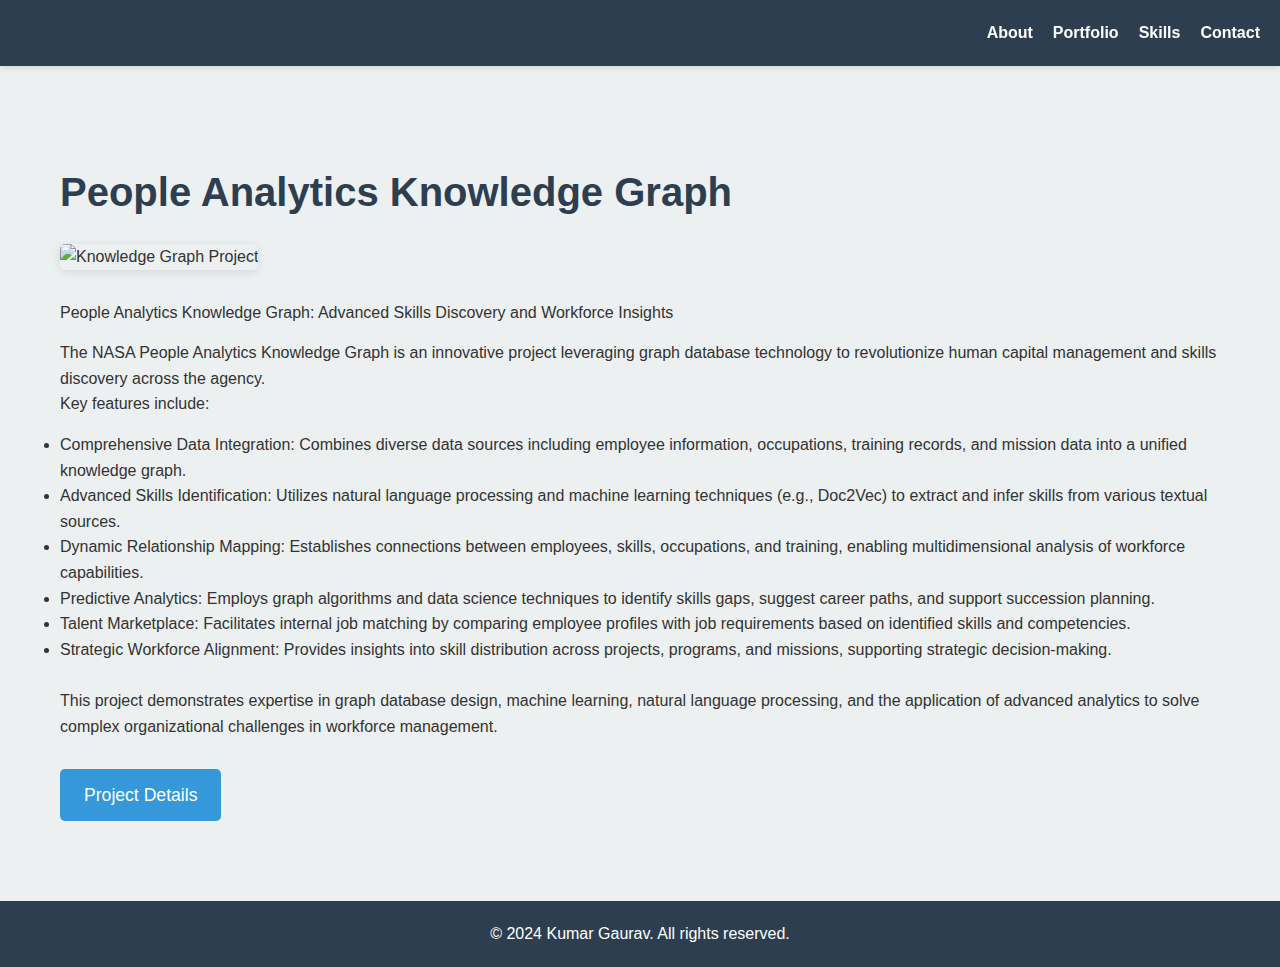
==== project-knowledge-graph-html.html @ 42b358fd "Merge pull request #1 from GAURAV2567/Experimental" ====
<!DOCTYPE html>
<html lang="en">
<head>
    <meta charset="UTF-8">
    <meta name="viewport" content="width=device-width, initial-scale=1.0">
    <title>Dhan-Lakshmi - Kumar Gaurav Portfolio</title>
    <link rel="stylesheet" href="styles.css">
    <script src="https://cdnjs.cloudflare.com/ajax/libs/font-awesome/5.15.3/js/all.min.js"></script>
</head>
<body>
    <header>
        <nav>
            <ul>
                <li><a href="index.html#about">About</a></li>
                <li><a href="index.html#portfolio">Portfolio</a></li>
                <li><a href="index.html#skills">Skills</a></li>
                <li><a href="index.html#contact">Contact</a></li>
            </ul>
        </nav>
    </header>

    <main>
        <section id="project-detail">
            <div class="container">
                <h1 id="project-title">People Analytics Knowledge Graph</h1>
                <img id="project-image" src="https://dist.neo4j.com/wp-content/uploads/20211008041037/KSATT-data-model-1-768x431.png" alt="Knowledge Graph Project" class="project-detail-image">
                <div id="project-description">
                    <p>People Analytics Knowledge Graph: Advanced Skills Discovery and Workforce Insights</p>
                    <p>The NASA People Analytics Knowledge Graph is an innovative project leveraging graph database technology to revolutionize human capital management and skills discovery across the agency. <br/>Key features include:</p>
                    <ul>
                        <li>Comprehensive Data Integration: Combines diverse data sources including employee information, occupations, training records, and mission data into a unified knowledge graph.</li>
                        <li>Advanced Skills Identification: Utilizes natural language processing and machine learning techniques (e.g., Doc2Vec) to extract and infer skills from various textual sources.</li>
                        <li>Dynamic Relationship Mapping: Establishes connections between employees, skills, occupations, and training, enabling multidimensional analysis of workforce capabilities.</li>
                        <li>Predictive Analytics: Employs graph algorithms and data science techniques to identify skills gaps, suggest career paths, and support succession planning.</li>
                        <li>Talent Marketplace: Facilitates internal job matching by comparing employee profiles with job requirements based on identified skills and competencies.</li>
                        <li>Strategic Workforce Alignment: Provides insights into skill distribution across projects, programs, and missions, supporting strategic decision-making.</li>
                    </ul>
                    <p><br/>This project demonstrates expertise in graph database design, machine learning, natural language processing, and the application of advanced analytics to solve complex organizational challenges in workforce management.</p>
                </div>
                <a href="https://neo4j.com/blog/combining-knowledge-graph-graph-algorithms-find-hidden-skills-nasa/" id="live-link" class="btn" target="_blank">Project Details</a>
            </div>
        </section>
    </main>

    <footer>
        <div class="container">
            <p>&copy; 2024 Kumar Gaurav. All rights reserved.</p>
        </div>
    </footer>

    <script src="script.js"></script>
</body>
</html>
---- styles.css ----
/* Global Styles */
:root {
    --primary-color: #3498db;
    --secondary-color: #2c3e50;
    --text-color: #333;
    --bg-color: #ecf0f1;
    --card-bg-color: #fff;
}

* {
    margin: 0;
    padding: 0;
    box-sizing: border-box;
}

body {
    font-family: 'Arial', sans-serif;
    line-height: 1.6;
    color: var(--text-color);
    background-color: var(--bg-color);
}

.container {
    max-width: 1200px;
    margin: 0 auto;
    padding: 0 20px;
}

/* Header Styles */
header {
    background-color: var(--secondary-color);
    box-shadow: 0 2px 5px rgba(0, 0, 0, 0.1);
    position: fixed;
    width: 100%;
    z-index: 1000;
}

nav ul {
    display: flex;
    justify-content: flex-end;
    list-style-type: none;
    padding: 20px;
}

nav ul li {
    margin-left: 20px;
}

nav ul li a {
    text-decoration: none;
    color: #fff;
    font-weight: bold;
    transition: color 0.3s ease;
}

nav ul li a:hover {
    color: var(--primary-color);
}

/* Main Content Styles */
main {
    padding-top: 80px;
}

section {
    padding: 60px 0;
}

h1, h2 {
    margin-bottom: 20px;
    color: var(--secondary-color);
}

/* About Section Styles */
#about {
    text-align: left;
    background-color: var(--card-bg-color);
    padding: 40px 0;
}

#about .container {
    display: flex;
    justify-content: space-between;
    align-items: flex-start;
}

#about .left-column,
#about .right-column {
    flex: 1;
    padding: 0 20px;
}

#about h1 {
    font-size: 2.5em;
    margin-bottom: 10px;
}

.social-links {
    margin: 20px 0;
}

.social-links a {
    font-size: 24px;
    margin: 0 10px 0 0;
    color: var(--secondary-color);
    transition: color 0.3s ease;
}

.social-links a:hover {
    color: var(--primary-color);
}

.btn {
    display: inline-block;
    padding: 10px 20px;
    background-color: var(--primary-color);
    color: #fff;
    text-decoration: none;
    border-radius: 5px;
    transition: background-color 0.3s ease;
}

.btn:hover {
    background-color: #2980b9;
}

/* New styles for smaller text in the right column */
#about .right-column {
    font-size: 0.8em;
    line-height: 1;
}

#about .right-column h3 {
    font-size: 1.1em;
    margin-top: 20px;
    margin-bottom: 10px;
    color: var(--secondary-color);
}

#about .right-column ul {
    padding-left: 20px;
    margin-bottom: 15px;
}

#about .right-column li {
    margin-bottom: 5px;
}

/* Responsive adjustments */
@media (max-width: 768px) {
    #about .container {
        flex-direction: column;
    }

    #about .left-column,
    #about .right-column {
        width: 100%;
        padding: 0;
    }

    #about .right-column {
        margin-top: 30px;
    }
}

/* Portfolio Section Styles */
#portfolio {
    background-color: var(--bg-color);
}

.filter-buttons {
    text-align: center;
    margin-bottom: 30px;
}

.filter-btn {
    padding: 8px 16px;
    margin: 0 5px;
    background-color: var(--card-bg-color);
    border: 1px solid #ddd;
    border-radius: 5px;
    cursor: pointer;
    transition: all 0.3s ease;
}

.filter-btn.active, .filter-btn:hover {
    background-color: var(--primary-color);
    color: #fff;
}

.projects-grid {
    display: grid;
    grid-template-columns: repeat(auto-fit, minmax(300px, 1fr));
    gap: 30px;
}

.project-card {
    background-color: var(--card-bg-color);
    border-radius: 5px;
    overflow: hidden;
    box-shadow: 0 2px 5px rgba(0, 0, 0, 0.1);
    transition: transform 0.3s ease;
}

.project-card:hover {
    transform: translateY(-5px);
}

.project-card img {
    width: 100%;
    height: 200px;
    object-fit: cover;
}

.project-info {
    padding: 20px;
}

.project-info h3 {
    margin-bottom: 10px;
    color: var(--secondary-color);
}

.project-links {
    margin-top: 15px;
}

.project-links .btn {
    font-size: 0.9em;
    padding: 5px 10px;
    margin-right: 10px;
}

/* Skills Section Styles */
#skills {
    background-color: var(--card-bg-color);
}

.skills-grid {
    display: grid;
    grid-template-columns: repeat(auto-fit, minmax(100px, 1fr));
    gap: 20px;
    justify-items: center;
}

.skill-item {
    text-align: center;
    display: flex;
    flex-direction: column;
    align-items: center;
    justify-content: flex-start;
    height: 100px;
}

.skill-item img {
    width: 48px;
    height: 48px;
    margin-bottom: 10px;
    object-fit: contain;
}

.skill-item span {
    font-size: 0.9em;
    text-align: center;
}

/* New Project Tags Styles */
.project-tags {
    margin-top: 10px;
    margin-bottom: 10px;
}

.tag {
    display: inline-block;
    background-color: var(--secondary-color);
    color: white;
    padding: 3px 8px;
    border-radius: 12px;
    font-size: 0.6em;
    margin-right: 5px;
    margin-bottom: 5px;
}

/* Adjust project card padding */
.project-info {
    padding: 15px;
}

.project-info h3 {
    margin-bottom: 5px;
}

.project-info p {
    margin-bottom: 10px;
}

/* Project Detail Page Styles */
#project-detail {
    padding: 80px 0;
}

#project-detail h1 {
    font-size: 2.5em;
    margin-bottom: 20px;
    color: var(--secondary-color);
}

.project-detail-image {
    width: 50%;
    max-width: 800px;
    height: auto;
    margin-bottom: 30px;
    border-radius: 5px;
    box-shadow: 0 2px 10px rgba(0,0,0,0.1);
}

#project-description {
    margin-bottom: 30px;
    line-height: 1.6;
}

#project-description p {
    margin-bottom: 15px;
}

#live-link {
    display: inline-block;
    font-size: 1.1em;
    padding: 12px 24px;
}

/* Responsive adjustments */
@media (max-width: 768px) {
    #project-detail h1 {
        font-size: 2em;
    }

    .project-detail-image {
        margin-bottom: 20px;
    }
}

/* Contact Section Styles */
#contact {
    background-color: var(--bg-color);
    text-align: center;
}

/* Footer Styles */
footer {
    background-color: var(--secondary-color);
    color: #fff;
    text-align: center;
    padding: 20px 0;
}
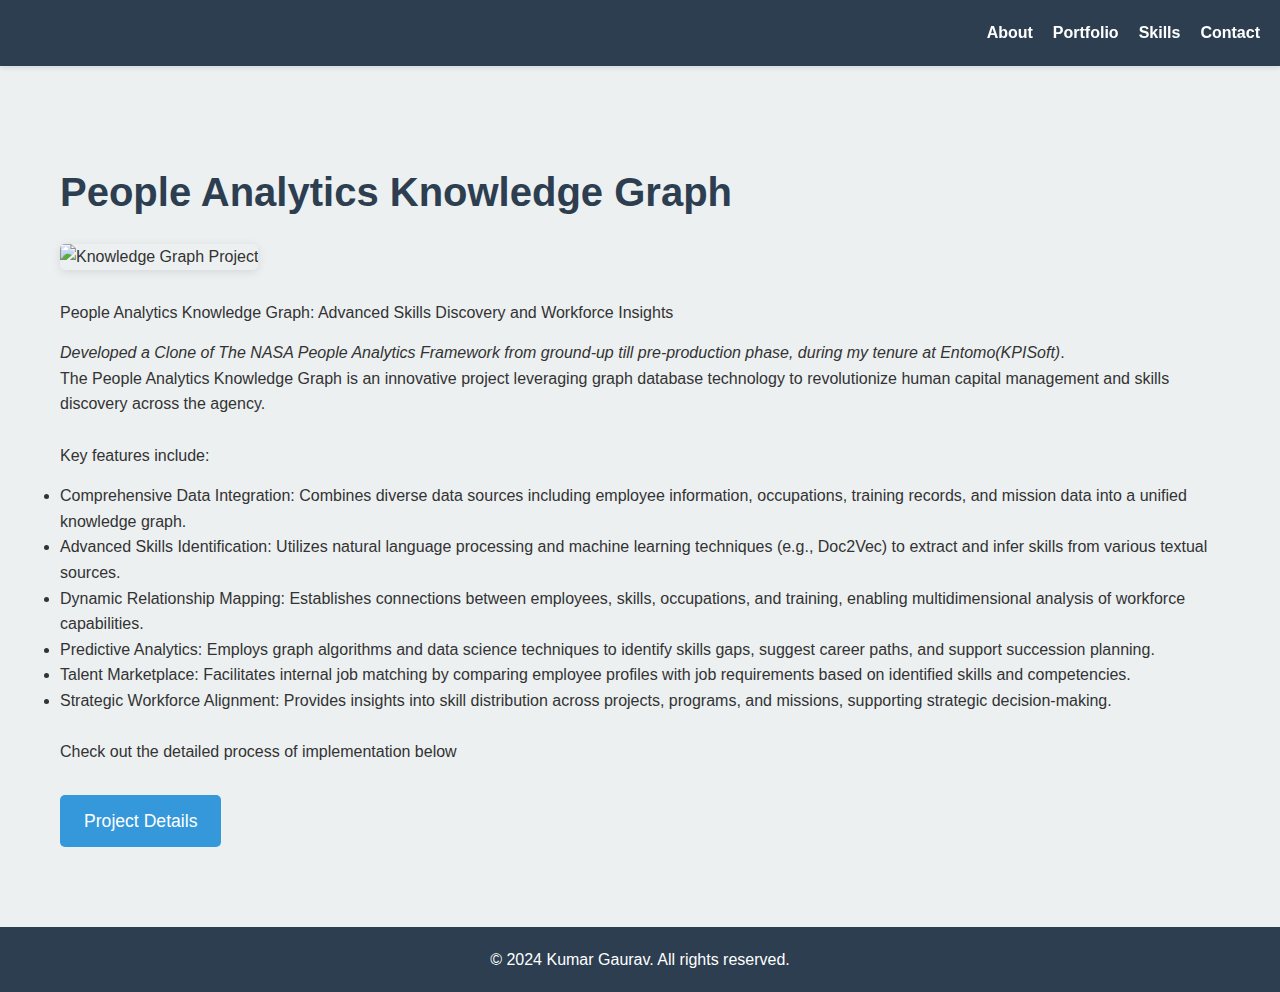
==== commit 40b5ef7f: "KG Update" ====
--- a/project-knowledge-graph-html.html
+++ b/project-knowledge-graph-html.html
@@ -26,7 +26,7 @@
                 <img id="project-image" src="https://dist.neo4j.com/wp-content/uploads/20211008041037/KSATT-data-model-1-768x431.png" alt="Knowledge Graph Project" class="project-detail-image">
                 <div id="project-description">
                     <p>People Analytics Knowledge Graph: Advanced Skills Discovery and Workforce Insights</p>
-                    <p>The NASA People Analytics Knowledge Graph is an innovative project leveraging graph database technology to revolutionize human capital management and skills discovery across the agency. <br/>Key features include:</p>
+                    <p><em>Developed a Clone of The NASA People Analytics Framework from ground-up till pre-production phase, during my tenure at Entomo(KPISoft)</em>. <br/>The People Analytics Knowledge Graph is an innovative project leveraging graph database technology to revolutionize human capital management and skills discovery across the agency. <br/><br/>Key features include:</p>
                     <ul>
                         <li>Comprehensive Data Integration: Combines diverse data sources including employee information, occupations, training records, and mission data into a unified knowledge graph.</li>
                         <li>Advanced Skills Identification: Utilizes natural language processing and machine learning techniques (e.g., Doc2Vec) to extract and infer skills from various textual sources.</li>
@@ -35,7 +35,7 @@
                         <li>Talent Marketplace: Facilitates internal job matching by comparing employee profiles with job requirements based on identified skills and competencies.</li>
                         <li>Strategic Workforce Alignment: Provides insights into skill distribution across projects, programs, and missions, supporting strategic decision-making.</li>
                     </ul>
-                    <p><br/>This project demonstrates expertise in graph database design, machine learning, natural language processing, and the application of advanced analytics to solve complex organizational challenges in workforce management.</p>
+                    <p><br/>Check out the detailed process of implementation below</p>
                 </div>
                 <a href="https://neo4j.com/blog/combining-knowledge-graph-graph-algorithms-find-hidden-skills-nasa/" id="live-link" class="btn" target="_blank">Project Details</a>
             </div>
